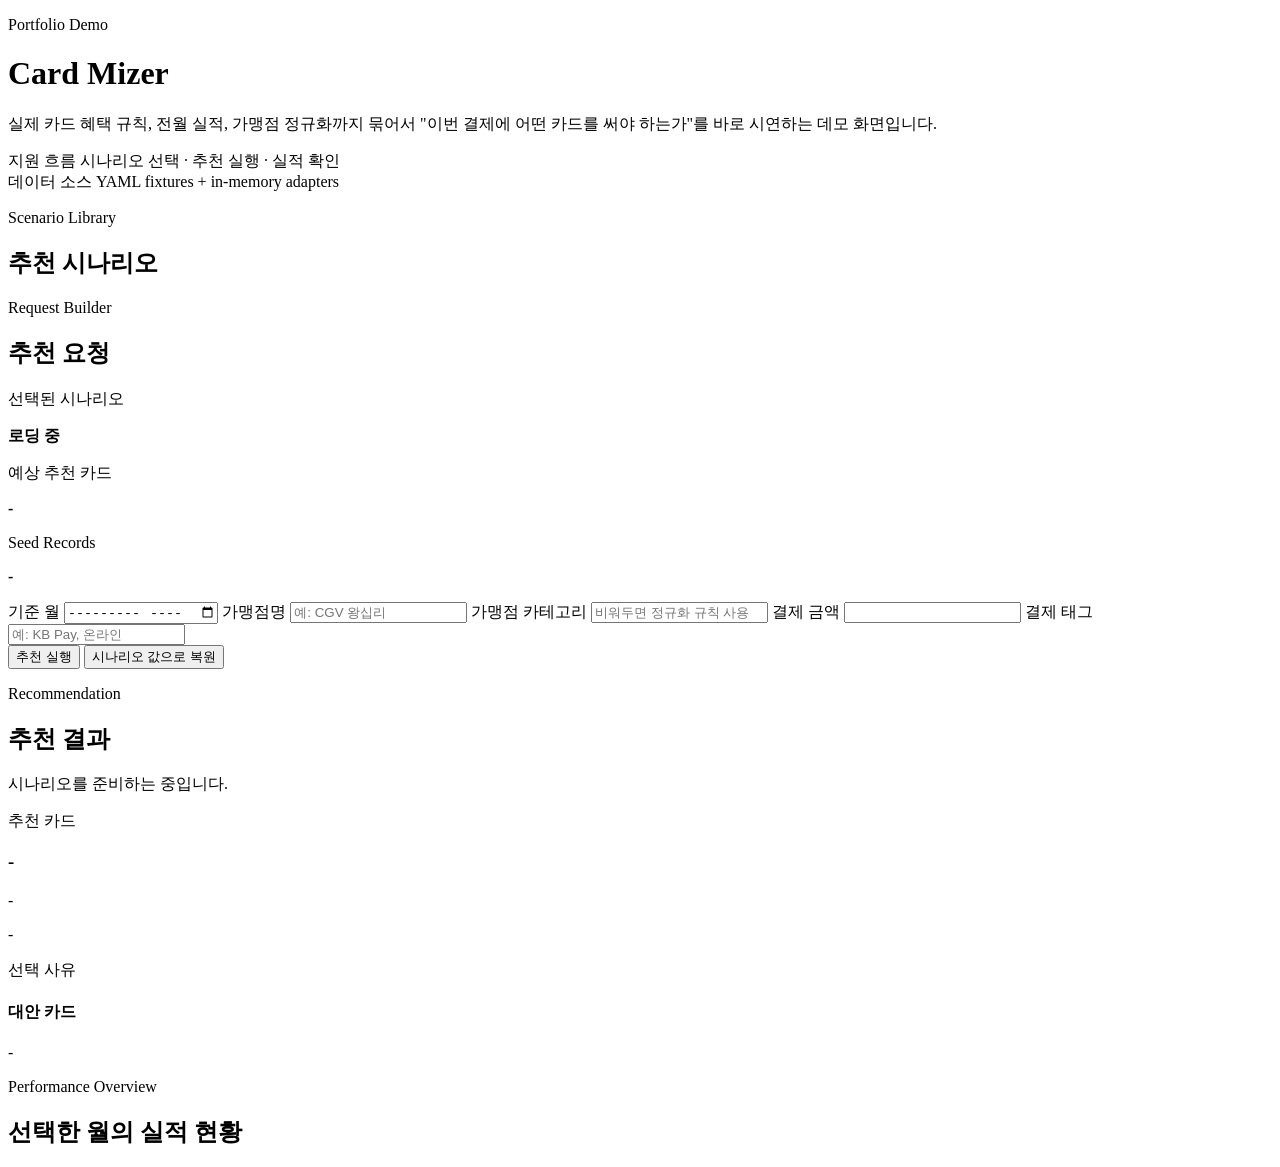
==== card-api/src/main/resources/static/index.html @ e0458704 "feat: 카드 추천 도메인 모델 및 API 레이어 구현 Co-Authored-By: Claude Opus 4.6 <noreply@anthropic.com>" ====
<!DOCTYPE html>
<html lang="ko">
<head>
    <meta charset="UTF-8">
    <meta name="viewport" content="width=device-width, initial-scale=1.0">
    <title>Card Mizer Demo</title>
    <link rel="stylesheet" href="/app.css">
</head>
<body>
<div class="page-shell">
    <header class="hero">
        <div class="hero-copy">
            <p class="eyebrow">Portfolio Demo</p>
            <h1>Card Mizer</h1>
            <p class="hero-text">
                실제 카드 혜택 규칙, 전월 실적, 가맹점 정규화까지 묶어서
                "이번 결제에 어떤 카드를 써야 하는가"를 바로 시연하는 데모 화면입니다.
            </p>
        </div>
        <div class="hero-meta">
            <div class="meta-pill">
                <span class="meta-label">지원 흐름</span>
                <span class="meta-value">시나리오 선택 · 추천 실행 · 실적 확인</span>
            </div>
            <div class="meta-pill">
                <span class="meta-label">데이터 소스</span>
                <span class="meta-value">YAML fixtures + in-memory adapters</span>
            </div>
        </div>
    </header>

    <main class="dashboard">
        <aside class="panel scenario-panel">
            <div class="panel-header">
                <p class="panel-kicker">Scenario Library</p>
                <h2>추천 시나리오</h2>
            </div>
            <div id="scenario-list" class="scenario-list"></div>
        </aside>

        <section class="workspace">
            <div class="workspace-grid">
                <section class="panel control-panel">
                    <div class="panel-header">
                        <p class="panel-kicker">Request Builder</p>
                        <h2>추천 요청</h2>
                    </div>

                    <div class="scenario-summary">
                        <div>
                            <p class="summary-label">선택된 시나리오</p>
                            <strong id="selected-scenario-title">로딩 중</strong>
                        </div>
                        <div>
                            <p class="summary-label">예상 추천 카드</p>
                            <strong id="selected-scenario-expected">-</strong>
                        </div>
                        <div>
                            <p class="summary-label">Seed Records</p>
                            <strong id="selected-scenario-seed-count">-</strong>
                        </div>
                    </div>

                    <p id="selected-scenario-description" class="scenario-description"></p>

                    <form id="recommendation-form" class="request-form">
                        <label>
                            <span>기준 월</span>
                            <input id="spending-month" name="spendingMonth" type="month" required>
                        </label>
                        <label>
                            <span>가맹점명</span>
                            <input id="merchant-name" name="merchantName" type="text" placeholder="예: CGV 왕십리" required>
                        </label>
                        <label>
                            <span>가맹점 카테고리</span>
                            <input id="merchant-category" name="merchantCategory" type="text" placeholder="비워두면 정규화 규칙 사용">
                        </label>
                        <label>
                            <span>결제 금액</span>
                            <input id="amount" name="amount" type="number" min="0" step="100" required>
                        </label>
                        <label class="wide">
                            <span>결제 태그</span>
                            <input id="payment-tags" name="paymentTags" type="text" placeholder="예: KB Pay, 온라인">
                        </label>

                        <div class="action-row">
                            <button id="run-scenario" type="submit" class="primary-button">추천 실행</button>
                            <button id="reset-scenario" type="button" class="secondary-button">시나리오 값으로 복원</button>
                        </div>
                    </form>
                </section>

                <section class="panel result-panel">
                    <div class="panel-header">
                        <p class="panel-kicker">Recommendation</p>
                        <h2>추천 결과</h2>
                    </div>

                    <div id="result-state" class="result-state loading">시나리오를 준비하는 중입니다.</div>

                    <div id="recommendation-result" class="result-shell hidden">
                        <div class="recommendation-hero">
                            <div>
                                <p class="summary-label">추천 카드</p>
                                <h3 id="recommended-card-name">-</h3>
                                <p id="recommended-card-id" class="card-id">-</p>
                            </div>
                            <div id="recommendation-verdict" class="verdict-badge">-</div>
                        </div>

                        <div class="reason-card">
                            <p class="summary-label">선택 사유</p>
                            <p id="recommendation-reason"></p>
                        </div>

                        <div class="alternatives-card">
                            <div class="subsection-header">
                                <h4>대안 카드</h4>
                                <span id="last-run-at" class="summary-label">-</span>
                            </div>
                            <div id="alternative-list" class="alternative-list"></div>
                        </div>
                    </div>
                </section>
            </div>

            <section class="panel overview-panel">
                <div class="panel-header">
                    <p class="panel-kicker">Performance Overview</p>
                    <h2>선택한 월의 실적 현황</h2>
                </div>
                <div id="overview-grid" class="overview-grid"></div>
            </section>
        </section>
    </main>
</div>

<template id="scenario-item-template">
    <button type="button" class="scenario-item">
        <span class="scenario-tag"></span>
        <strong class="scenario-title"></strong>
        <p class="scenario-caption"></p>
    </button>
</template>

<template id="alternative-item-template">
    <article class="alternative-item">
        <div class="alternative-head">
            <strong class="alternative-name"></strong>
            <span class="alternative-score"></span>
        </div>
        <p class="alternative-reason"></p>
    </article>
</template>

<template id="overview-item-template">
    <article class="overview-item">
        <div class="overview-head">
            <div>
                <strong class="overview-name"></strong>
                <p class="overview-tier"></p>
            </div>
            <span class="overview-priority"></span>
        </div>
        <div class="progress-bar">
            <span class="progress-fill"></span>
        </div>
        <div class="overview-stats">
            <div>
                <span class="stat-label">사용 금액</span>
                <strong class="spent-amount"></strong>
            </div>
            <div>
                <span class="stat-label">목표 금액</span>
                <strong class="target-amount"></strong>
            </div>
            <div>
                <span class="stat-label">남은 금액</span>
                <strong class="remaining-amount"></strong>
            </div>
        </div>
    </article>
</template>

<script src="/app.js" defer></script>
</body>
</html>
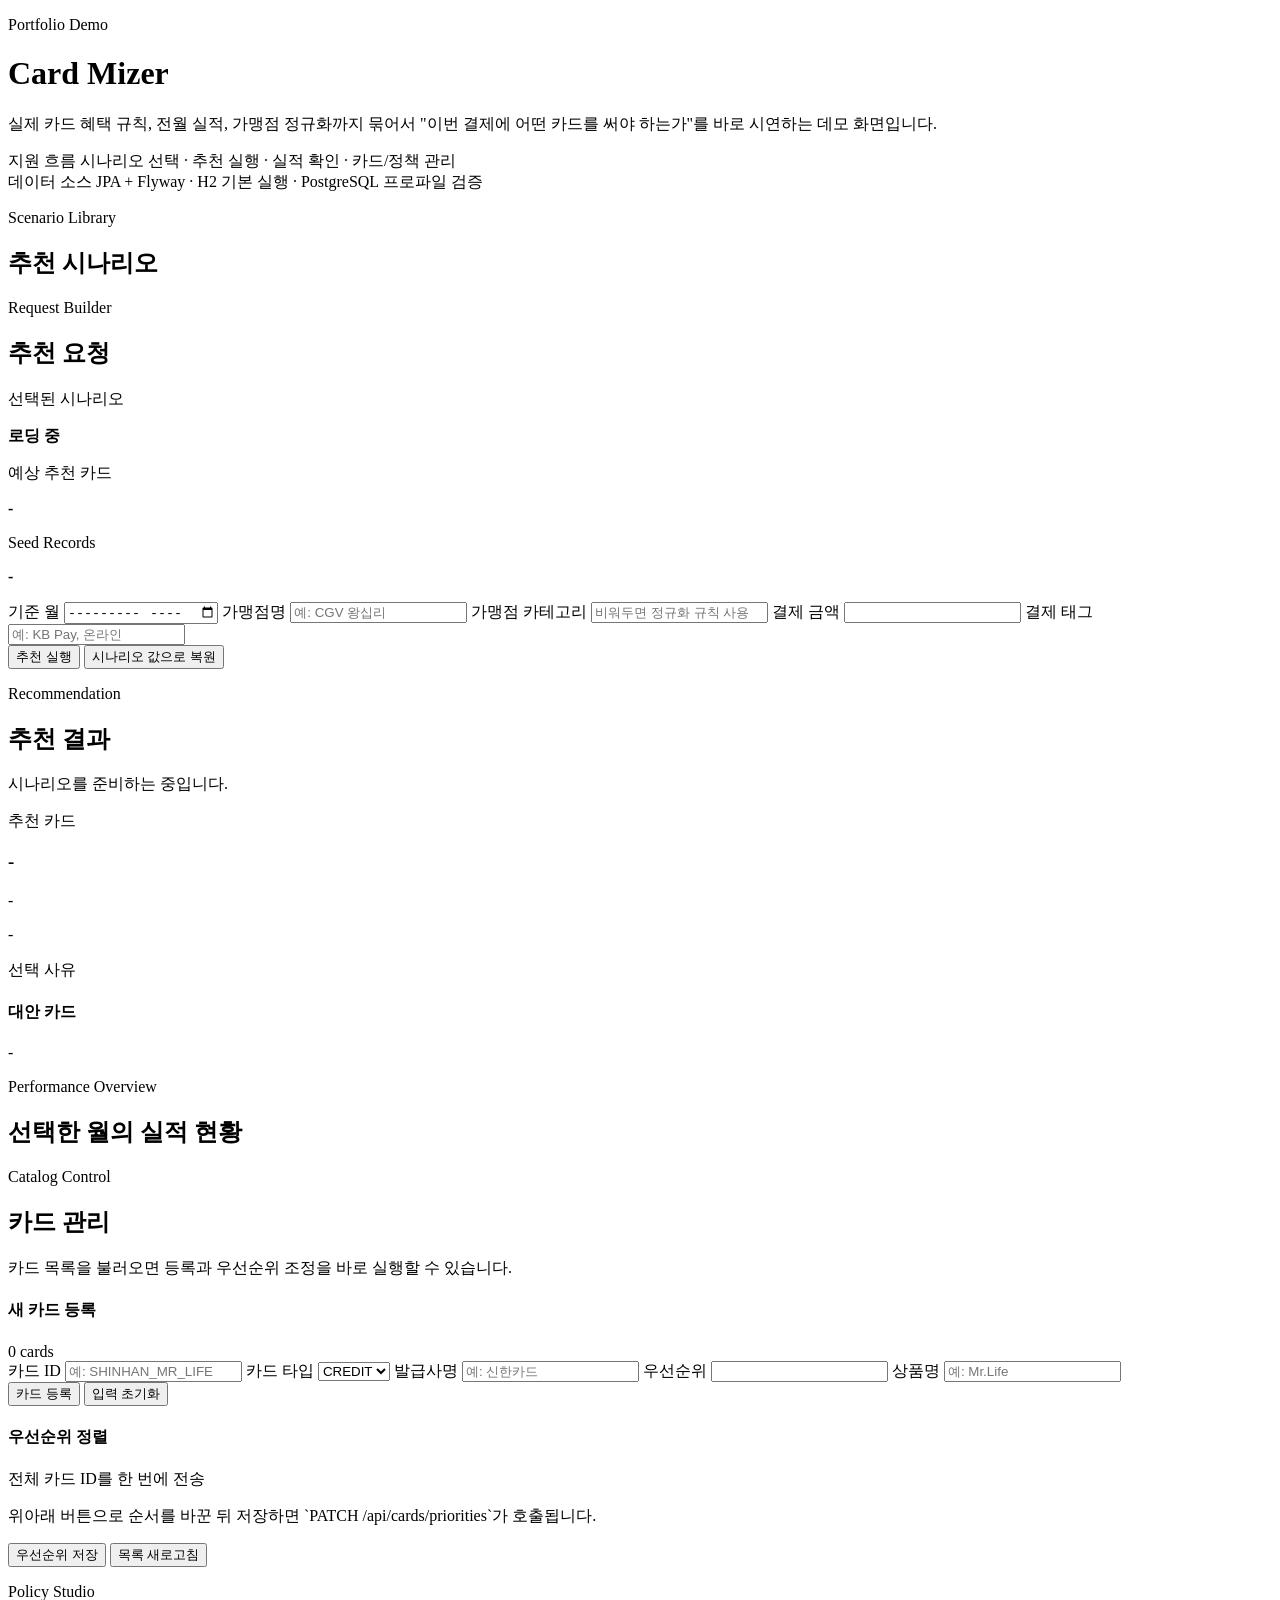
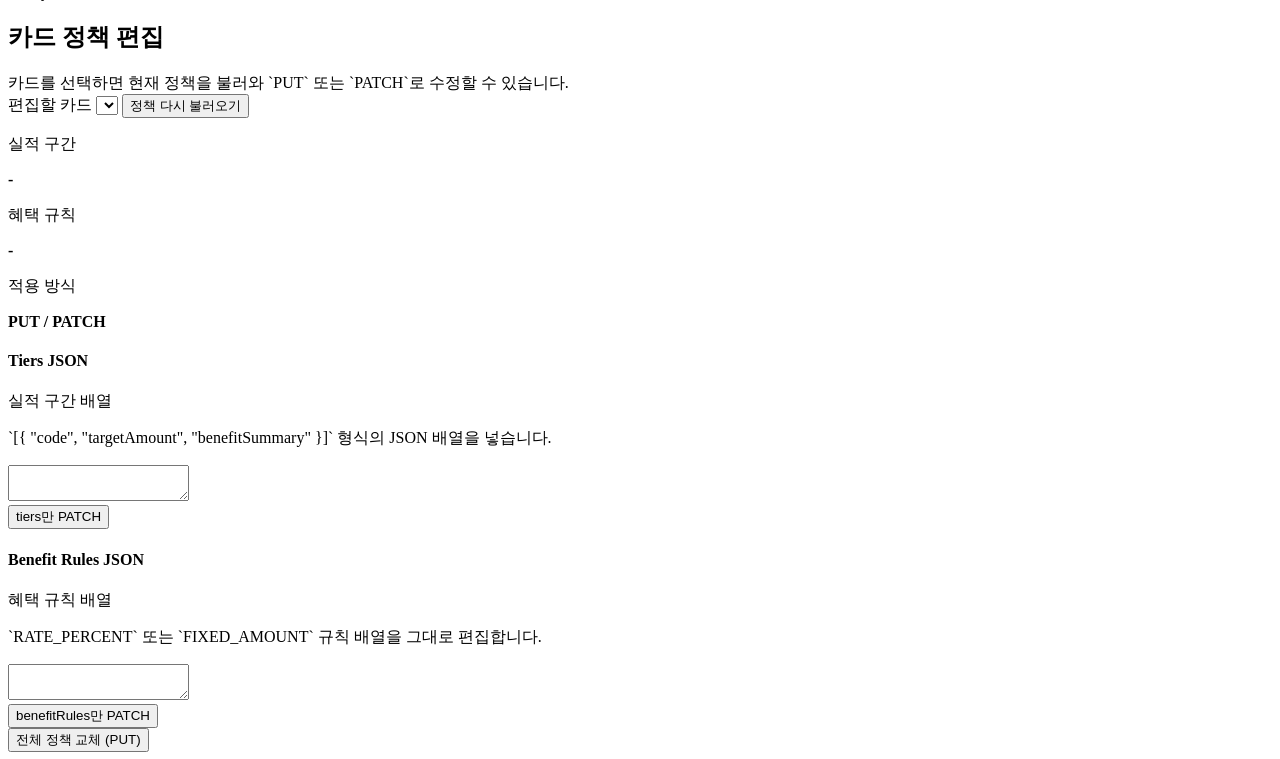
==== commit b6958233: "feat: JPA 영속성, 카드 실적 정책 API, OpenAPI 문서 추가 Co-Authored-By: Claude Opus 4.6 <noreply@anthropic.com>" ====
--- a/card-api/src/main/resources/static/index.html
+++ b/card-api/src/main/resources/static/index.html
@@ -20,11 +20,11 @@
         <div class="hero-meta">
             <div class="meta-pill">
                 <span class="meta-label">지원 흐름</span>
-                <span class="meta-value">시나리오 선택 · 추천 실행 · 실적 확인</span>
+                <span class="meta-value">시나리오 선택 · 추천 실행 · 실적 확인 · 카드/정책 관리</span>
             </div>
             <div class="meta-pill">
                 <span class="meta-label">데이터 소스</span>
-                <span class="meta-value">YAML fixtures + in-memory adapters</span>
+                <span class="meta-value">JPA + Flyway · H2 기본 실행 · PostgreSQL 프로파일 검증</span>
             </div>
         </div>
     </header>
@@ -133,6 +133,130 @@
                 </div>
                 <div id="overview-grid" class="overview-grid"></div>
             </section>
+
+            <section class="management-grid">
+                <section class="panel catalog-panel">
+                    <div class="panel-header">
+                        <p class="panel-kicker">Catalog Control</p>
+                        <h2>카드 관리</h2>
+                    </div>
+
+                    <div id="catalog-status" class="inline-status">카드 목록을 불러오면 등록과 우선순위 조정을 바로 실행할 수 있습니다.</div>
+
+                    <div class="subsection-card">
+                        <div class="subsection-header">
+                            <h4>새 카드 등록</h4>
+                            <span id="catalog-count" class="summary-label">0 cards</span>
+                        </div>
+
+                        <form id="register-card-form" class="request-form compact-form">
+                            <label>
+                                <span>카드 ID</span>
+                                <input id="register-card-id" name="cardId" type="text" placeholder="예: SHINHAN_MR_LIFE" required>
+                            </label>
+                            <label>
+                                <span>카드 타입</span>
+                                <select id="register-card-type" name="cardType">
+                                    <option value="CREDIT">CREDIT</option>
+                                    <option value="CHECK">CHECK</option>
+                                </select>
+                            </label>
+                            <label>
+                                <span>발급사명</span>
+                                <input id="register-issuer-name" name="issuerName" type="text" placeholder="예: 신한카드" required>
+                            </label>
+                            <label>
+                                <span>우선순위</span>
+                                <input id="register-priority" name="priority" type="number" min="1" step="1" required>
+                            </label>
+                            <label class="wide">
+                                <span>상품명</span>
+                                <input id="register-product-name" name="productName" type="text" placeholder="예: Mr.Life" required>
+                            </label>
+
+                            <div class="action-row">
+                                <button type="submit" class="primary-button">카드 등록</button>
+                                <button id="reset-register-form" type="button" class="secondary-button">입력 초기화</button>
+                            </div>
+                        </form>
+                    </div>
+
+                    <div class="subsection-card">
+                        <div class="subsection-header">
+                            <h4>우선순위 정렬</h4>
+                            <span class="summary-label">전체 카드 ID를 한 번에 전송</span>
+                        </div>
+                        <p class="field-hint">위아래 버튼으로 순서를 바꾼 뒤 저장하면 `PATCH /api/cards/priorities`가 호출됩니다.</p>
+                        <div id="priority-list" class="priority-list"></div>
+                        <div class="action-row">
+                            <button id="apply-priorities" type="button" class="primary-button">우선순위 저장</button>
+                            <button id="refresh-catalog" type="button" class="secondary-button">목록 새로고침</button>
+                        </div>
+                    </div>
+                </section>
+
+                <section class="panel policy-panel">
+                    <div class="panel-header">
+                        <p class="panel-kicker">Policy Studio</p>
+                        <h2>카드 정책 편집</h2>
+                    </div>
+
+                    <div id="policy-status" class="inline-status">카드를 선택하면 현재 정책을 불러와 `PUT` 또는 `PATCH`로 수정할 수 있습니다.</div>
+
+                    <div class="policy-toolbar">
+                        <label class="policy-select">
+                            <span>편집할 카드</span>
+                            <select id="policy-card-select"></select>
+                        </label>
+                        <button id="load-policy" type="button" class="secondary-button">정책 다시 불러오기</button>
+                    </div>
+
+                    <div class="policy-summary">
+                        <div>
+                            <p class="summary-label">실적 구간</p>
+                            <strong id="policy-tier-count">-</strong>
+                        </div>
+                        <div>
+                            <p class="summary-label">혜택 규칙</p>
+                            <strong id="policy-rule-count">-</strong>
+                        </div>
+                        <div>
+                            <p class="summary-label">적용 방식</p>
+                            <strong>PUT / PATCH</strong>
+                        </div>
+                    </div>
+
+                    <div class="policy-grid">
+                        <section class="editor-card">
+                            <div class="subsection-header">
+                                <h4>Tiers JSON</h4>
+                                <span class="summary-label">실적 구간 배열</span>
+                            </div>
+                            <p class="field-hint">`[{ "code", "targetAmount", "benefitSummary" }]` 형식의 JSON 배열을 넣습니다.</p>
+                            <textarea id="policy-tiers-editor" class="json-editor" spellcheck="false"></textarea>
+                            <div class="action-row">
+                                <button id="patch-policy-tiers" type="button" class="secondary-button">tiers만 PATCH</button>
+                            </div>
+                        </section>
+
+                        <section class="editor-card">
+                            <div class="subsection-header">
+                                <h4>Benefit Rules JSON</h4>
+                                <span class="summary-label">혜택 규칙 배열</span>
+                            </div>
+                            <p class="field-hint">`RATE_PERCENT` 또는 `FIXED_AMOUNT` 규칙 배열을 그대로 편집합니다.</p>
+                            <textarea id="policy-rules-editor" class="json-editor rules-editor" spellcheck="false"></textarea>
+                            <div class="action-row">
+                                <button id="patch-policy-rules" type="button" class="secondary-button">benefitRules만 PATCH</button>
+                            </div>
+                        </section>
+                    </div>
+
+                    <div class="action-row">
+                        <button id="replace-policy" type="button" class="primary-button">전체 정책 교체 (PUT)</button>
+                    </div>
+                </section>
+            </section>
         </section>
     </main>
 </div>
@@ -184,6 +308,20 @@
     </article>
 </template>
 
+<template id="priority-item-template">
+    <article class="priority-item">
+        <div class="priority-rank"></div>
+        <div class="priority-meta">
+            <strong class="priority-name"></strong>
+            <p class="priority-id"></p>
+        </div>
+        <div class="priority-actions">
+            <button type="button" class="ghost-button move-up">위로</button>
+            <button type="button" class="ghost-button move-down">아래로</button>
+        </div>
+    </article>
+</template>
+
 <script src="/app.js" defer></script>
 </body>
 </html>
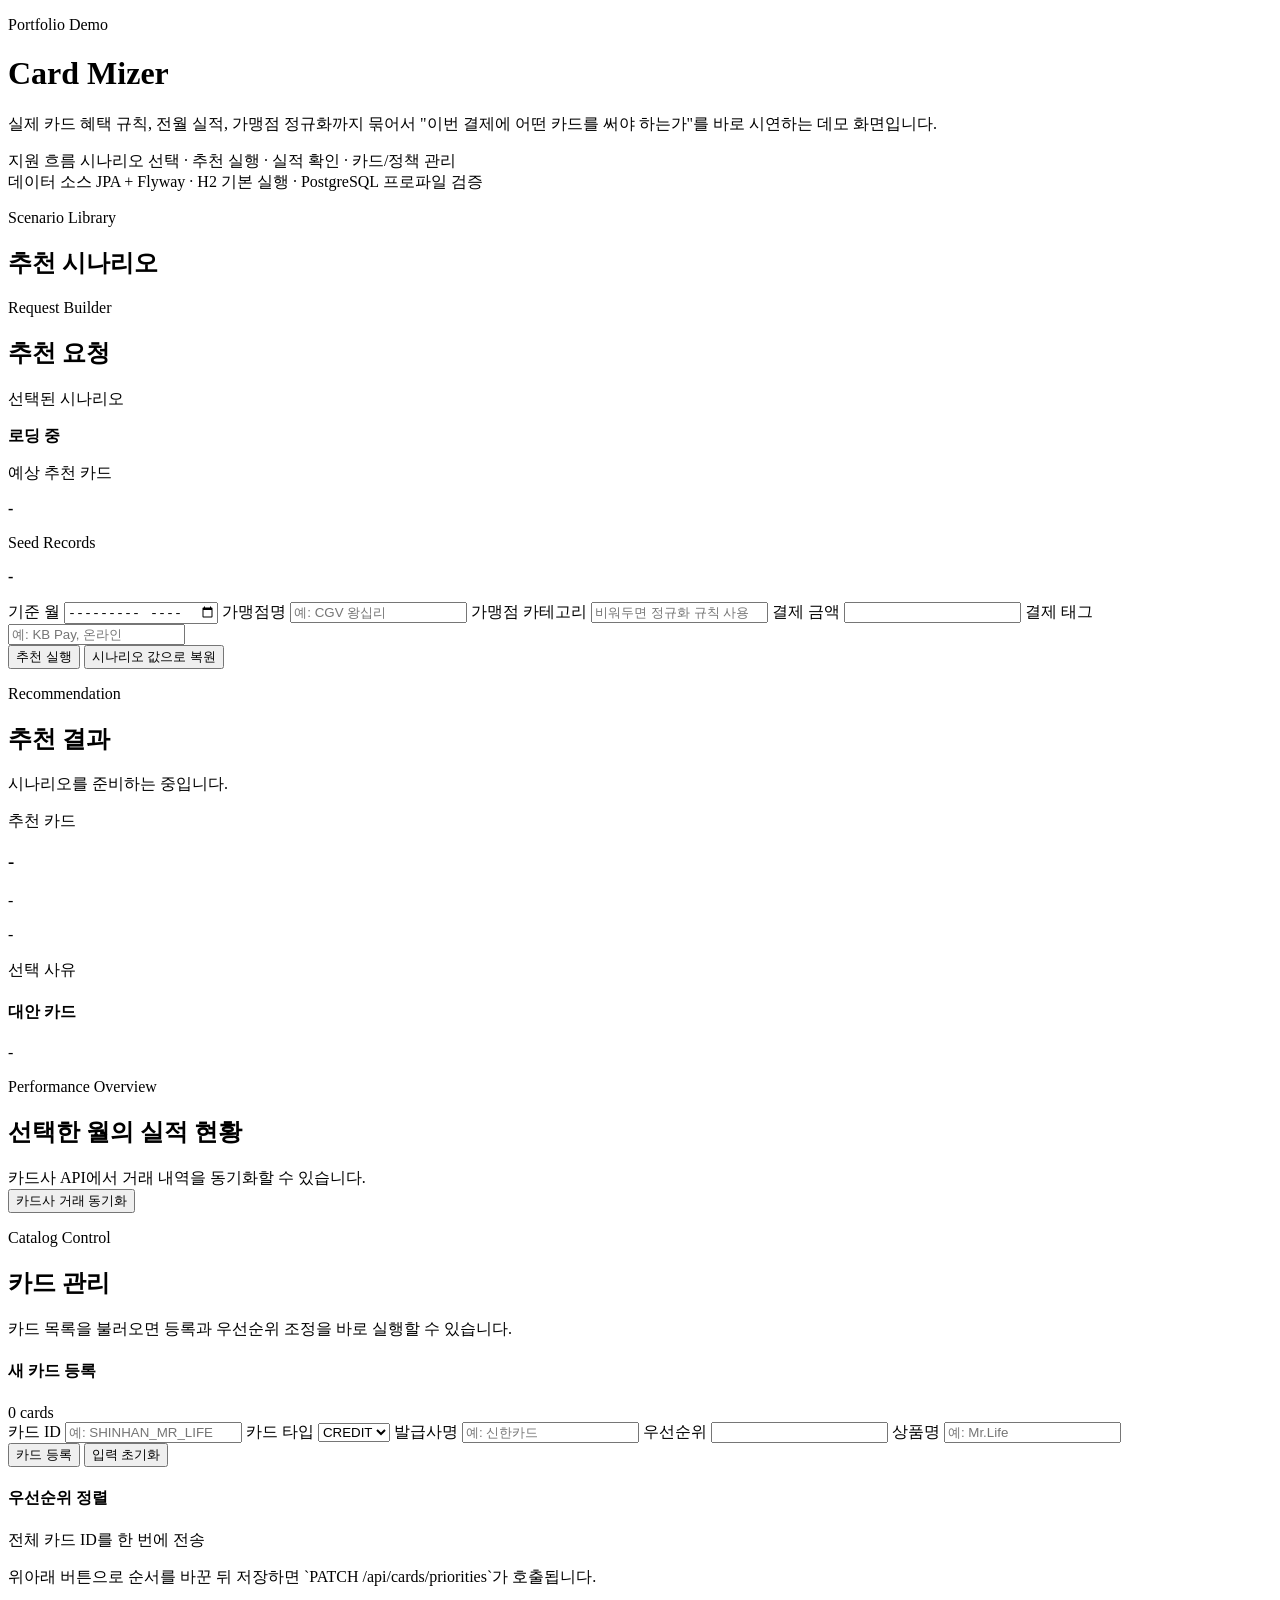
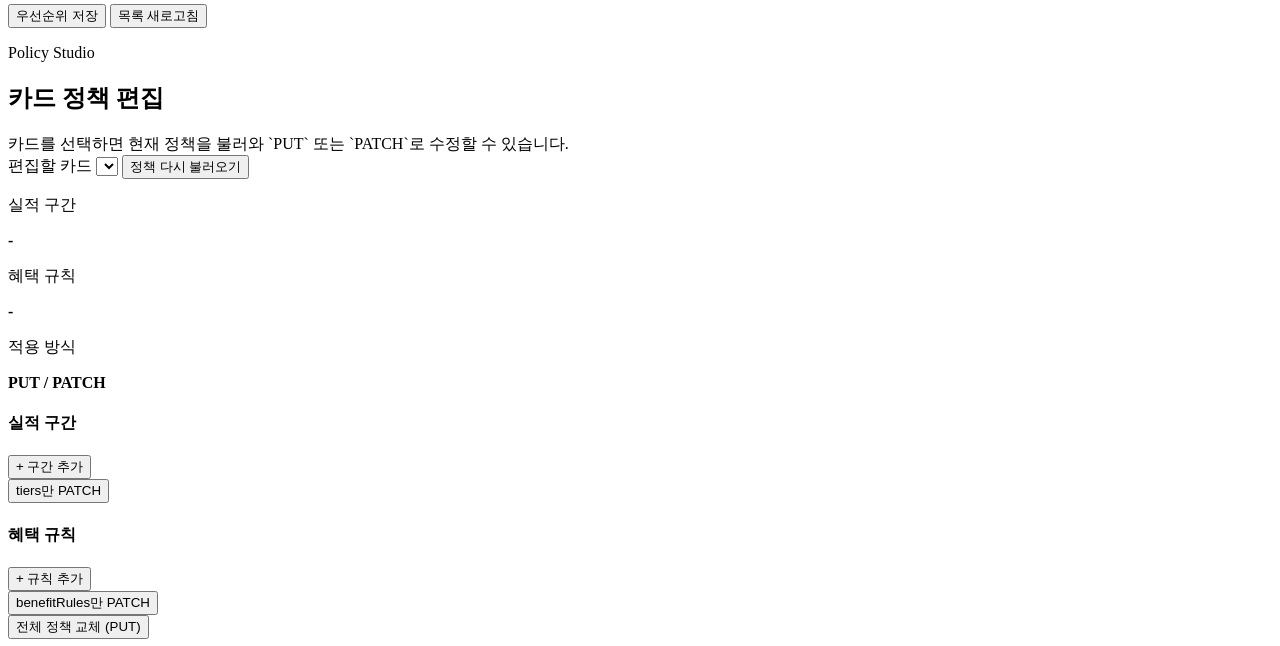
==== commit 7ec613cd: "feat: CSV 임포트, 시뮬레이터, 거래내역 동기화 기능 추가 Co-Authored-By: Claude Opus 4.6 <noreply@anthropic.com>" ====
--- a/card-api/src/main/resources/static/index.html
+++ b/card-api/src/main/resources/static/index.html
@@ -131,6 +131,10 @@
                     <p class="panel-kicker">Performance Overview</p>
                     <h2>선택한 월의 실적 현황</h2>
                 </div>
+                <div class="sync-toolbar">
+                    <div id="sync-status" class="inline-status">카드사 API에서 거래 내역을 동기화할 수 있습니다.</div>
+                    <button id="sync-transactions" type="button" class="secondary-button">카드사 거래 동기화</button>
+                </div>
                 <div id="overview-grid" class="overview-grid"></div>
             </section>
 
@@ -226,31 +230,27 @@
                         </div>
                     </div>
 
-                    <div class="policy-grid">
-                        <section class="editor-card">
-                            <div class="subsection-header">
-                                <h4>Tiers JSON</h4>
-                                <span class="summary-label">실적 구간 배열</span>
-                            </div>
-                            <p class="field-hint">`[{ "code", "targetAmount", "benefitSummary" }]` 형식의 JSON 배열을 넣습니다.</p>
-                            <textarea id="policy-tiers-editor" class="json-editor" spellcheck="false"></textarea>
-                            <div class="action-row">
-                                <button id="patch-policy-tiers" type="button" class="secondary-button">tiers만 PATCH</button>
-                            </div>
-                        </section>
-
-                        <section class="editor-card">
-                            <div class="subsection-header">
-                                <h4>Benefit Rules JSON</h4>
-                                <span class="summary-label">혜택 규칙 배열</span>
-                            </div>
-                            <p class="field-hint">`RATE_PERCENT` 또는 `FIXED_AMOUNT` 규칙 배열을 그대로 편집합니다.</p>
-                            <textarea id="policy-rules-editor" class="json-editor rules-editor" spellcheck="false"></textarea>
-                            <div class="action-row">
-                                <button id="patch-policy-rules" type="button" class="secondary-button">benefitRules만 PATCH</button>
-                            </div>
-                        </section>
-                    </div>
+                    <section class="editor-card">
+                        <div class="subsection-header">
+                            <h4>실적 구간</h4>
+                            <button id="add-tier" type="button" class="ghost-button">+ 구간 추가</button>
+                        </div>
+                        <div id="tier-form-list" class="tier-form-list"></div>
+                        <div class="action-row">
+                            <button id="patch-policy-tiers" type="button" class="secondary-button">tiers만 PATCH</button>
+                        </div>
+                    </section>
+
+                    <section class="editor-card">
+                        <div class="subsection-header">
+                            <h4>혜택 규칙</h4>
+                            <button id="add-rule" type="button" class="ghost-button">+ 규칙 추가</button>
+                        </div>
+                        <div id="rule-form-list" class="rule-form-list"></div>
+                        <div class="action-row">
+                            <button id="patch-policy-rules" type="button" class="secondary-button">benefitRules만 PATCH</button>
+                        </div>
+                    </section>
 
                     <div class="action-row">
                         <button id="replace-policy" type="button" class="primary-button">전체 정책 교체 (PUT)</button>
